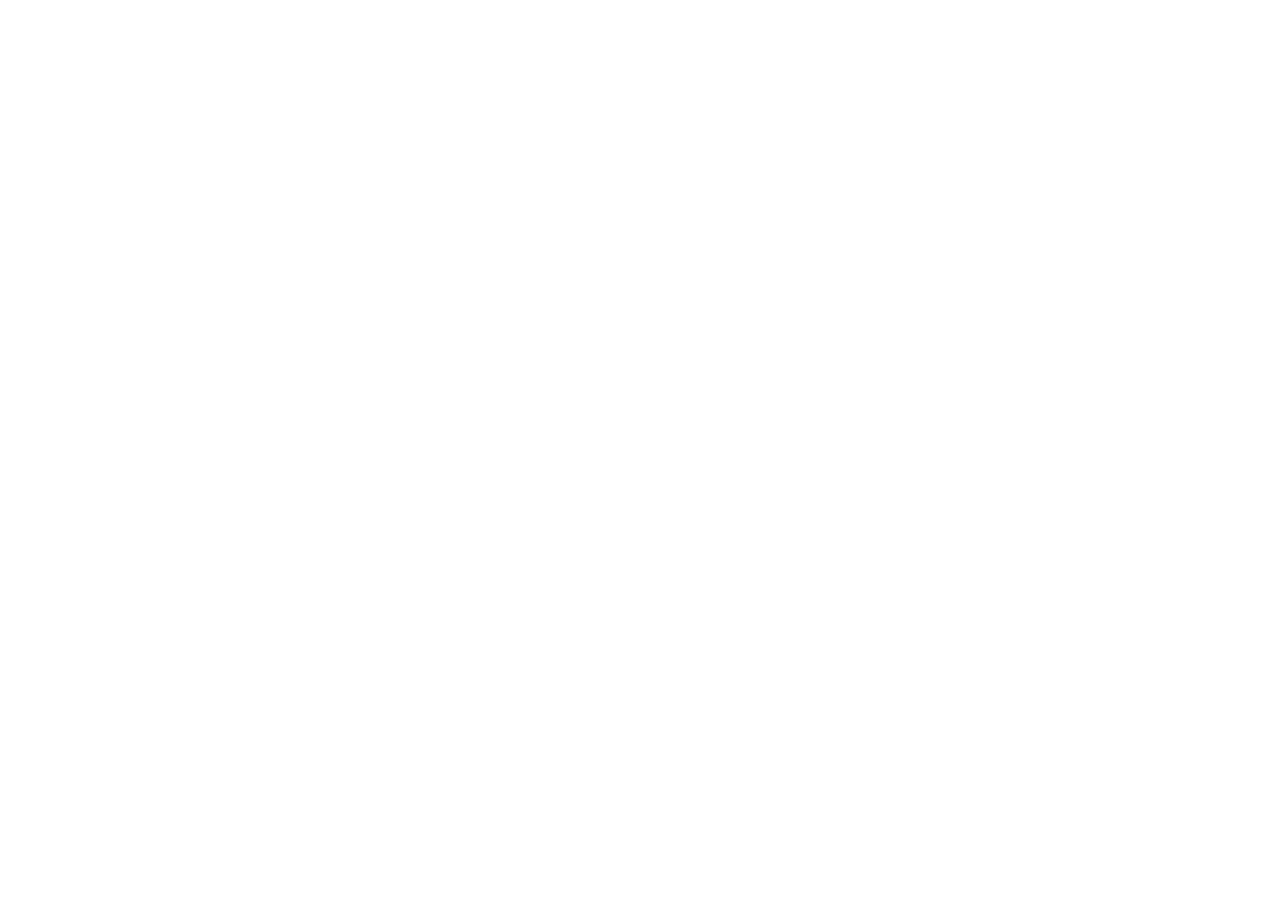
==== index.html @ 823f34a6 "init" ====
<!DOCTYPE html>
<html lang="it">
<head>
    <meta charset="UTF-8">
    <meta http-equiv="X-UA-Compatible" content="IE=edge">
    <meta name="viewport" content="width=device-width, initial-scale=1.0">

    <link rel="stylesheet" href="css/style.css">
    <title>Document</title>
</head>
<body>
    

    <script type="text/javascript" src="js/script.js"></script>
</body>
</html>
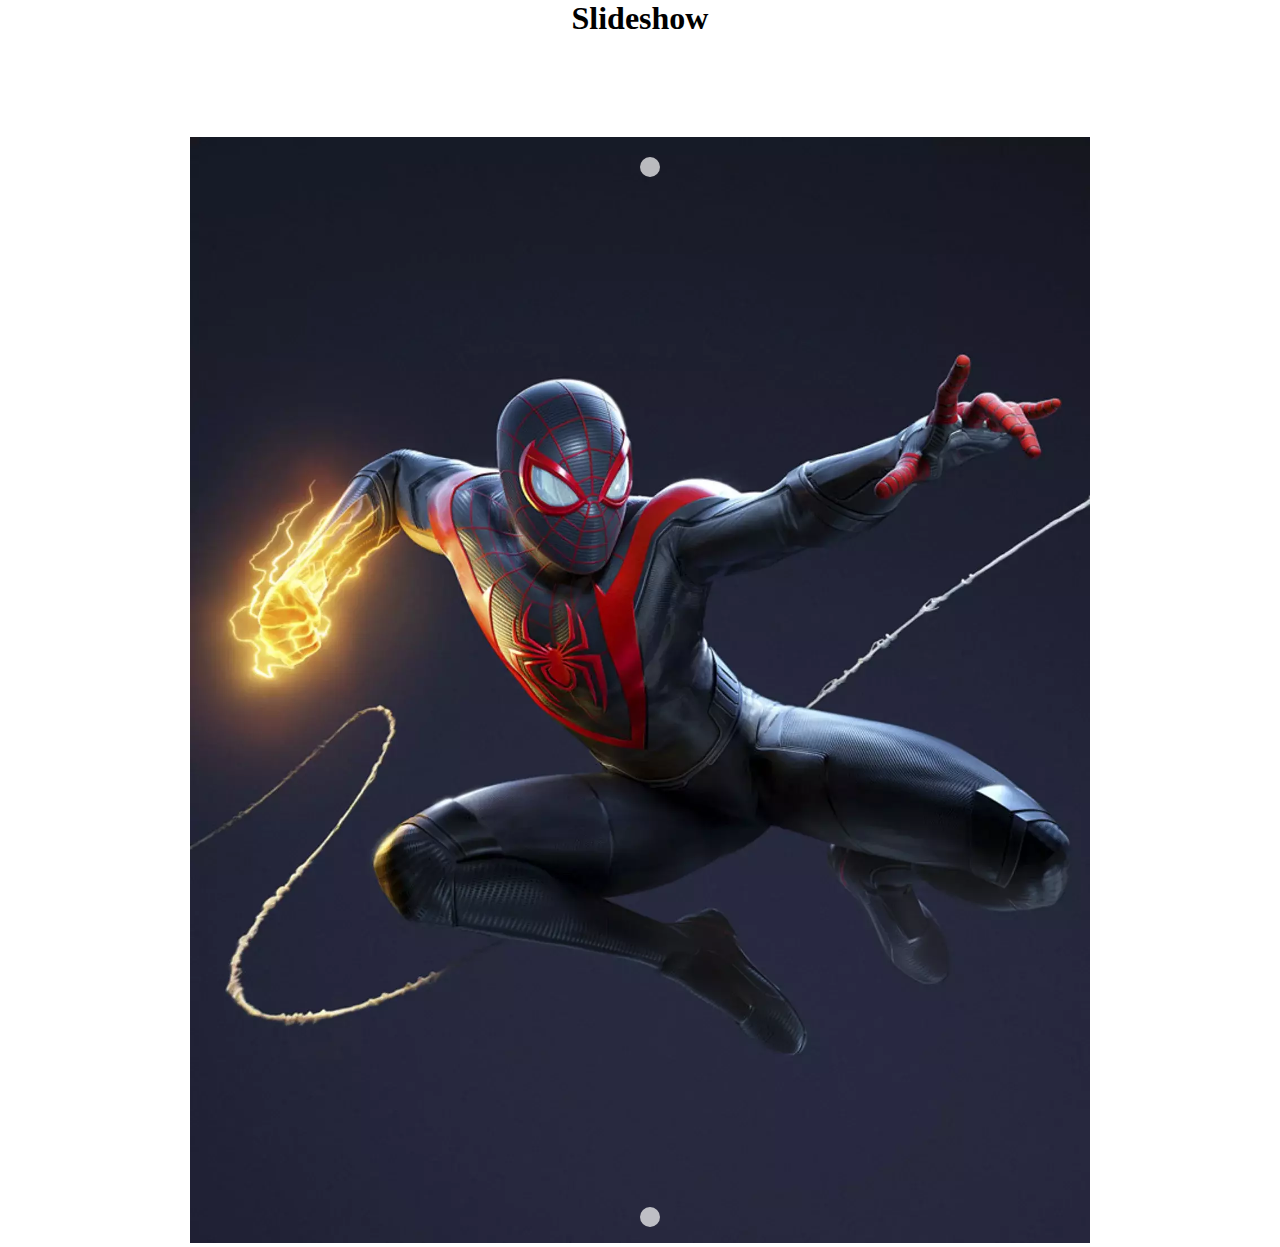
==== commit 24580352: "insert img and pseudo code" ====
--- a/index.html
+++ b/index.html
@@ -5,10 +5,38 @@
     <meta http-equiv="X-UA-Compatible" content="IE=edge">
     <meta name="viewport" content="width=device-width, initial-scale=1.0">
 
+    <!-- Fontawesome  -->
+    <link rel="stylesheet" href="https://cdnjs.cloudflare.com/ajax/libs/font-awesome/6.2.1/css/all.min.css" integrity="sha512-MV7K8+y+gLIBoVD59lQIYicR65iaqukzvf/nwasF0nqhPay5w/9lJmVM2hMDcnK1OnMGCdVK+iQrJ7lzPJQd1w==" crossorigin="anonymous" referrerpolicy="no-referrer" />
+
+
     <link rel="stylesheet" href="css/style.css">
-    <title>Document</title>
+    <title>Carousel</title>
 </head>
 <body>
+
+    <h1>Slideshow</h1>
+
+    <div class="container">
+
+        <div id="up-icon">
+
+            <i class="fa-solid fa-chevron-up"></i>
+
+        </div>
+
+        <div id="img-active">
+
+            <img src="img/01.webp" alt="img">
+
+        </div>
+
+        <div id="down-icon">
+
+            <i class="fa-solid fa-chevron-down"></i>
+
+        </div>
+
+    </div>
     
 
     <script type="text/javascript" src="js/script.js"></script>
--- a/css/style.css
+++ b/css/style.css
@@ -0,0 +1,51 @@
+*{
+    margin: 0;
+    padding: 0;
+    box-sizing: border-box;
+}
+
+h1{
+    text-align: center;
+    margin-bottom: 100px;
+}
+
+.container{
+    display: flex;
+    flex-direction: row;
+    justify-content: center;
+
+    position: relative;
+
+    margin: 0 auto;
+    max-width: 900px;
+    
+}
+
+.container img{
+    width: 100%;
+}
+
+#up-icon{
+    position: absolute;
+    
+    top: 20px;
+    left: 50%;
+    background-color: white;
+    opacity: 0.7;
+    font-size: 1.5em;
+    border-radius: 50%;
+    padding: 10px;
+
+}
+
+#down-icon{
+    position: absolute;
+
+    bottom: 20px;
+    left: 50%;
+    background-color: white;
+    opacity: 0.7;
+    font-size: 1.5em;
+    border-radius: 50%;
+    padding: 10px;
+}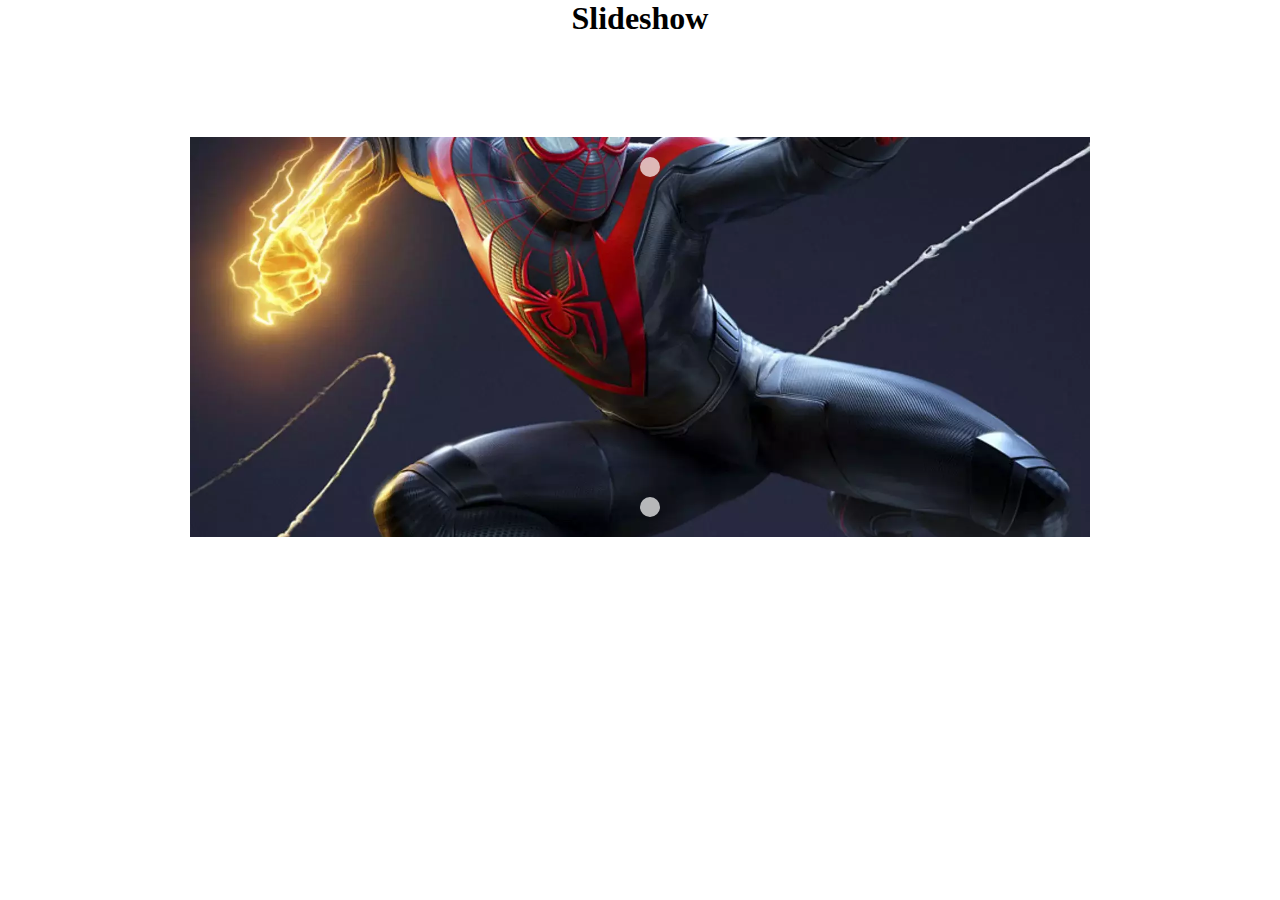
==== commit 48db354e: "slideshow + click avanti-indietro + ciclo continuo" ====
--- a/index.html
+++ b/index.html
@@ -24,11 +24,9 @@
 
         </div>
 
-        <div id="img-active">
 
-            <img src="img/01.webp" alt="img">
+        <img id="img" src="img/01.webp" alt="img">
 
-        </div>
 
         <div id="down-icon">
 
--- a/css/style.css
+++ b/css/style.css
@@ -18,11 +18,17 @@
 
     margin: 0 auto;
     max-width: 900px;
-    
 }
 
-.container img{
+.container #img{
+
     width: 100%;
+    height: 400px;
+
+    object-fit: cover;
+    object-position: right;
+
+    
 }
 
 #up-icon{
